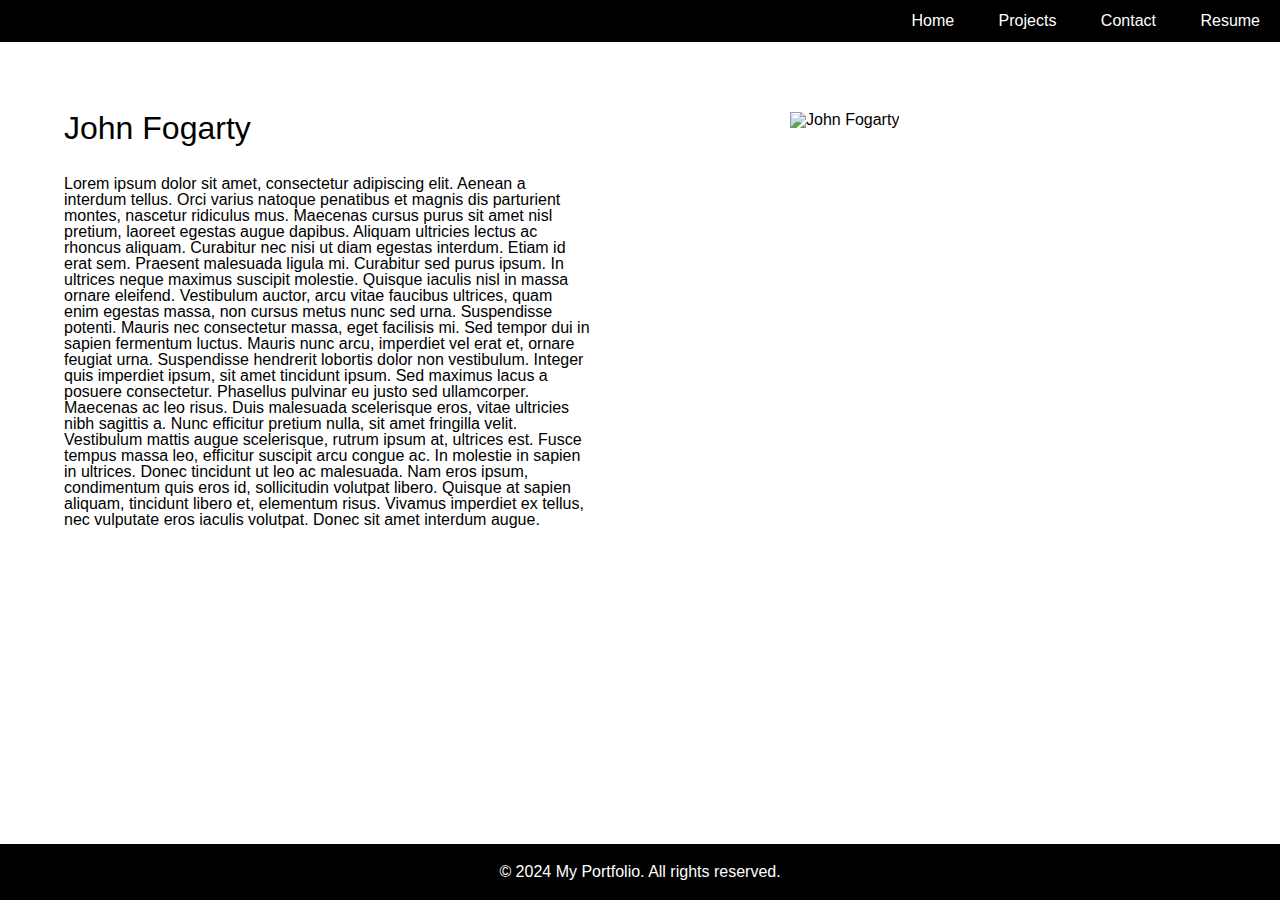
==== index.html @ 7a2f1556 "Rename home.html to index.html" ====
<!DOCTYPE html>
<html lang="en">
<head>
    <meta charset="UTF-8">
    <meta name="viewport" content="width=device-width, initial-scale=1.0">
    <title>My Portfolio</title>
    <link href="portfolio.css" rel="stylesheet"/>
</head>
<body>
    <div class="page-container">
        <div class="content-wrap">
            <header>
                <nav>
                    <a href="#">Home</a>
                    <a href="about.html">Projects</a>
                    <a href="contact.html">Contact</a>
                    <a href="resume.html">Resume</a>
                </nav>
            </header>

            <main>
                <div class="about-grid">
                    <div class="about1">
                        <h1>John Fogarty</h1>
                        <p>Lorem ipsum dolor sit amet, consectetur adipiscing elit. Aenean a interdum tellus. Orci varius natoque penatibus et magnis dis parturient montes, nascetur ridiculus mus. Maecenas cursus purus sit amet nisl pretium, laoreet egestas augue dapibus. Aliquam ultricies lectus ac rhoncus aliquam. Curabitur nec nisi ut diam egestas interdum. Etiam id erat sem. Praesent malesuada ligula mi. Curabitur sed purus ipsum. In ultrices neque maximus suscipit molestie. Quisque iaculis nisl in massa ornare eleifend. Vestibulum auctor, arcu vitae faucibus ultrices, quam enim egestas massa, non cursus metus nunc sed urna. Suspendisse potenti. Mauris nec consectetur massa, eget facilisis mi. Sed tempor dui in sapien fermentum luctus. Mauris nunc arcu, imperdiet vel erat et, ornare feugiat urna. Suspendisse hendrerit lobortis dolor non vestibulum. Integer quis imperdiet ipsum, sit amet tincidunt ipsum. Sed maximus lacus a posuere consectetur. Phasellus pulvinar eu justo sed ullamcorper. Maecenas ac leo risus. Duis malesuada scelerisque eros, vitae ultricies nibh sagittis a. Nunc efficitur pretium nulla, sit amet fringilla velit. Vestibulum mattis augue scelerisque, rutrum ipsum at, ultrices est. Fusce tempus massa leo, efficitur suscipit arcu congue ac. In molestie in sapien in ultrices. Donec tincidunt ut leo ac malesuada. Nam eros ipsum, condimentum quis eros id, sollicitudin volutpat libero. Quisque at sapien aliquam, tincidunt libero et, elementum risus. Vivamus imperdiet ex tellus, nec vulputate eros iaculis volutpat. Donec sit amet interdum augue.</p>
                    </div>
                    <div class="about2">
                        <img src="https://media.licdn.com/dms/image/D4E03AQHRlDBAyGWs7g/profile-displayphoto-shrink_800_800/0/1681790924732?e=2147483647&v=beta&t=TLtuuCktualyOZIfMmBLP9DLcXsZyRMsVUXXCWuXiH0" alt="John Fogarty" width="400px" height="400px" style="margin-left: 100px; margin-right: auto; margin-top: 0;">
                    </div>
                </div>
            </main>
        </div>

        <footer>
            <p>&copy; 2024 My Portfolio. All rights reserved.</p>
        </footer>
    </div>
</body>
</html>
---- portfolio.css ----
/* http://meyerweb.com/eric/tools/css/reset/ 
   v2.0 | 20110126
   License: none (public domain)
*/

html, body, div, span, applet, object, iframe,
h1, h2, h3, h4, h5, h6, p, blockquote, pre,
a, abbr, acronym, address, big, cite, code,
del, dfn, em, img, ins, kbd, q, s, samp,
small, strike, strong, sub, sup, tt, var,
b, u, i, center,
dl, dt, dd, ol, ul, li,
fieldset, form, label, legend,
table, caption, tbody, tfoot, thead, tr, th, td,
article, aside, canvas, details, embed, 
figure, figcaption, footer, header, hgroup, 
menu, nav, output, ruby, section, summary,
time, mark, audio, video {
	margin: 0;
	padding: 0;
	border: 0;
	font-size: 100%;
	font: inherit;
	vertical-align: baseline;
}
/* HTML5 display-role reset for older browsers */
article, aside, details, figcaption, figure, 
footer, header, hgroup, menu, nav, section {
	display: block;
}
body {
	line-height: 1;
}
ol, ul {
	list-style: none;
}
blockquote, q {
	quotes: none;
}
blockquote:before, blockquote:after,
q:before, q:after {
	content: '';
	content: none;
}
table {
	border-collapse: collapse;
	border-spacing: 0;
}
/* END CSS RESET */

/* VARIABLES */

:root{
    --body-font: Arial, sans-serif;
    --nav-font: 'Bebas Neue', sans-serif;

    --box-shadow: -6px 6px 10px var(--dk-red);
    --box-shadow-sm: -4px 4px 6px var(--dk-red);

    --white: #fff;
    --black: #000000;
    --lightgray: #d3d3d3;
}

header {
    position: sticky;
    top: 0;
    background-color: var(--black);
    color: var(--white);
    text-align: center;
    padding: 5px 0;
}
body {
    background-color: var(--white);
    font-family: var(--body-font);
}
.page-container {
    position: relative;
    min-height: 100vh;
}
.content-wrap {
    padding-bottom: 2.5rem;
}
footer {
    position: absolute;
    padding: 20px 0;
    bottom: 0;
    width: 100%;
    background-color: var(--black);
    color: var(--white);
    text-align: center;
}
nav {
    background-color: var(--black);
    text-align: center;
    padding: 8px 0px;
}
nav a {
    color: var(--white);
    text-decoration: none;
    margin: 0;
    padding: 14px 30px;
    border-radius: 0px;
}
nav a:hover {
    background-color: var(--white);
    color: var(--black);
}
.container {
    width: 90%;
    height: 90%;
    padding: 20px;
    margin: 50px auto;
    border-radius: none;
}
.projects {
    display: grid;
    grid-template-columns: 1fr;
    grid-template-rows: 400px 400px 400px 400px;
    gap: 100px 100px;
    width: 90%;
    height: 90%;
    padding: 20px;
    margin: 50px auto;
}
.project1 {
    grid-column: auto;
    grid-row: inherit;
    border: 5px solid var(--black);
}
.project2 {
    grid-column: auto;
    grid-row: inherit;
    border: 5px solid var(--black);
}
.project3 {
    grid-column: auto;
    grid-row: inherit;
    border: 5px solid var(--black);
}
.project4 {
    grid-column: auto;
    grid-row: inherit;
    border: 5px solid var(--black);
}
.projects h1 {
    font-size: xx-large;
    padding: 10px 10px;
}
.about-grid {
    display: grid;
    grid-template-columns: 1fr;
    grid-template-rows: 400px 400px;
    gap: 100px 100px;
    width: 90%;
    height: 90%;
    padding: 20px;
    margin: 50px auto;
}
.about1 {
    grid-column: auto;
    grid-row: inherit;
}
.about2 {
    grid-column: auto;
    grid-row: inherit;
}
.about-grid h1 {
    font-size: xx-large;
    padding-bottom: 1em;
}
section {
    background-color: var(--white);
    max-width: 800px;
    margin: 20px auto;
    padding: 20px;
    border-radius: none;
    box-shadow: 0 0 10px rgba(0, 0, 0, 0.1);
}
.projects h1 {
    color: var(--black);
    font-size: 90px;
    padding-bottom: 20px;
    text-decoration: none;
    text-align: justify;
}
.container h1 {
    color: var(--black);
    font-size: 90px;
    padding-bottom: 0;
    text-decoration: none;
    text-align: left;
}
h2 {
    color: var(--black);
}
a {
    color: var(--black)
    text-decoration: none;
}

/* FORM STYLES */

.form {
    text-align: left;
    width: 100%;
    margin: 20px auto;
    background-color: var(--black);
    border-radius: none;
}

.form h1{
    font-size: 3rem;
    font-family: var(--body-font);
    text-align: center;
    color: var(--white);
    padding: 5px;
    margin-bottom: 10px;
}

.form label {
    display: block;
    margin-bottom: 8px;
    color: var(--white);
    font-size: 1.5rem;
}

.form input, .contact-form textarea {
    width: 100%;
    padding: 10px;
    margin-bottom: 10px;
}

.form button {
    background-color: var(--black);
    color: var(--white);
    padding: 5px 30px;
    border: none;
    cursor: pointer;
    border-radius: none;
    font-size: 2rem;
    margin: 0 auto;
    font-family: var(--nav-font);
    font-weight: bold;
}

.form button:hover{
    background-color: var(--white);
    color: var(--black);
}
.contact-form{
    width:95%;
}
@media only screen and (min-width:800px) {
    nav {
        background-color: var(--black);
        text-align: right;
        padding: 8px 0px;
    }
    nav a {
        color: var(--white);
        text-decoration: none;
        margin: 0;
        padding: 14px 20px;
        border-radius: 0px;
    }
    .projects {
        display: grid;
        grid-template-columns: 1fr 1fr;
        grid-template-rows: 400px 400px;
        gap: 20px auto;
        width: 90%;
        height: 90%;
        padding: 20px;
        margin: 50px auto;
    }
    .about-grid {
        display: grid;
        grid-template-columns: 1fr 1fr;
        grid-template-rows: 400px;
        gap: 20px auto;
        width: 90%;
        height: 90%;
        padding: 20px;
        margin: 50px auto;
    }
}
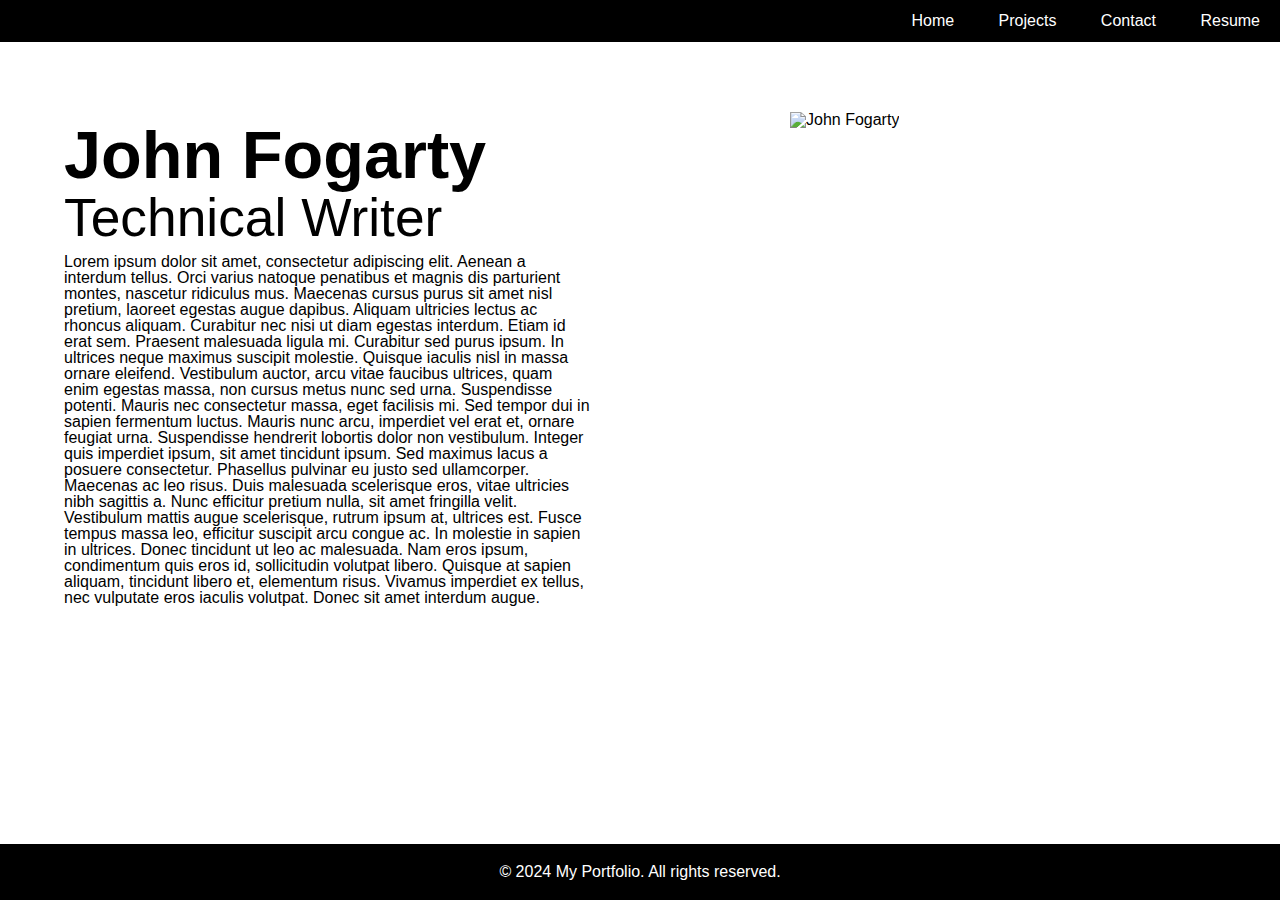
==== commit 8b9a619c: "Update index.html" ====
--- a/index.html
+++ b/index.html
@@ -22,6 +22,7 @@
                 <div class="about-grid">
                     <div class="about1">
                         <h1>John Fogarty</h1>
+                        <h2>Technical Writer</h2>
                         <p>Lorem ipsum dolor sit amet, consectetur adipiscing elit. Aenean a interdum tellus. Orci varius natoque penatibus et magnis dis parturient montes, nascetur ridiculus mus. Maecenas cursus purus sit amet nisl pretium, laoreet egestas augue dapibus. Aliquam ultricies lectus ac rhoncus aliquam. Curabitur nec nisi ut diam egestas interdum. Etiam id erat sem. Praesent malesuada ligula mi. Curabitur sed purus ipsum. In ultrices neque maximus suscipit molestie. Quisque iaculis nisl in massa ornare eleifend. Vestibulum auctor, arcu vitae faucibus ultrices, quam enim egestas massa, non cursus metus nunc sed urna. Suspendisse potenti. Mauris nec consectetur massa, eget facilisis mi. Sed tempor dui in sapien fermentum luctus. Mauris nunc arcu, imperdiet vel erat et, ornare feugiat urna. Suspendisse hendrerit lobortis dolor non vestibulum. Integer quis imperdiet ipsum, sit amet tincidunt ipsum. Sed maximus lacus a posuere consectetur. Phasellus pulvinar eu justo sed ullamcorper. Maecenas ac leo risus. Duis malesuada scelerisque eros, vitae ultricies nibh sagittis a. Nunc efficitur pretium nulla, sit amet fringilla velit. Vestibulum mattis augue scelerisque, rutrum ipsum at, ultrices est. Fusce tempus massa leo, efficitur suscipit arcu congue ac. In molestie in sapien in ultrices. Donec tincidunt ut leo ac malesuada. Nam eros ipsum, condimentum quis eros id, sollicitudin volutpat libero. Quisque at sapien aliquam, tincidunt libero et, elementum risus. Vivamus imperdiet ex tellus, nec vulputate eros iaculis volutpat. Donec sit amet interdum augue.</p>
                     </div>
                     <div class="about2">
--- a/portfolio.css
+++ b/portfolio.css
@@ -166,8 +166,14 @@
     grid-row: inherit;
 }
 .about-grid h1 {
-    font-size: xx-large;
-    padding-bottom: 1em;
+    font-size: 50pt;
+    font-weight: bold;
+    padding-top: 10px;
+}
+.about-grid h2 {
+    font-size: 40pt;
+    padding-top: 2px;
+    padding-bottom: 10px;
 }
 section {
     background-color: var(--white);
@@ -284,4 +290,4 @@
         padding: 20px;
         margin: 50px auto;
     }
-}+}
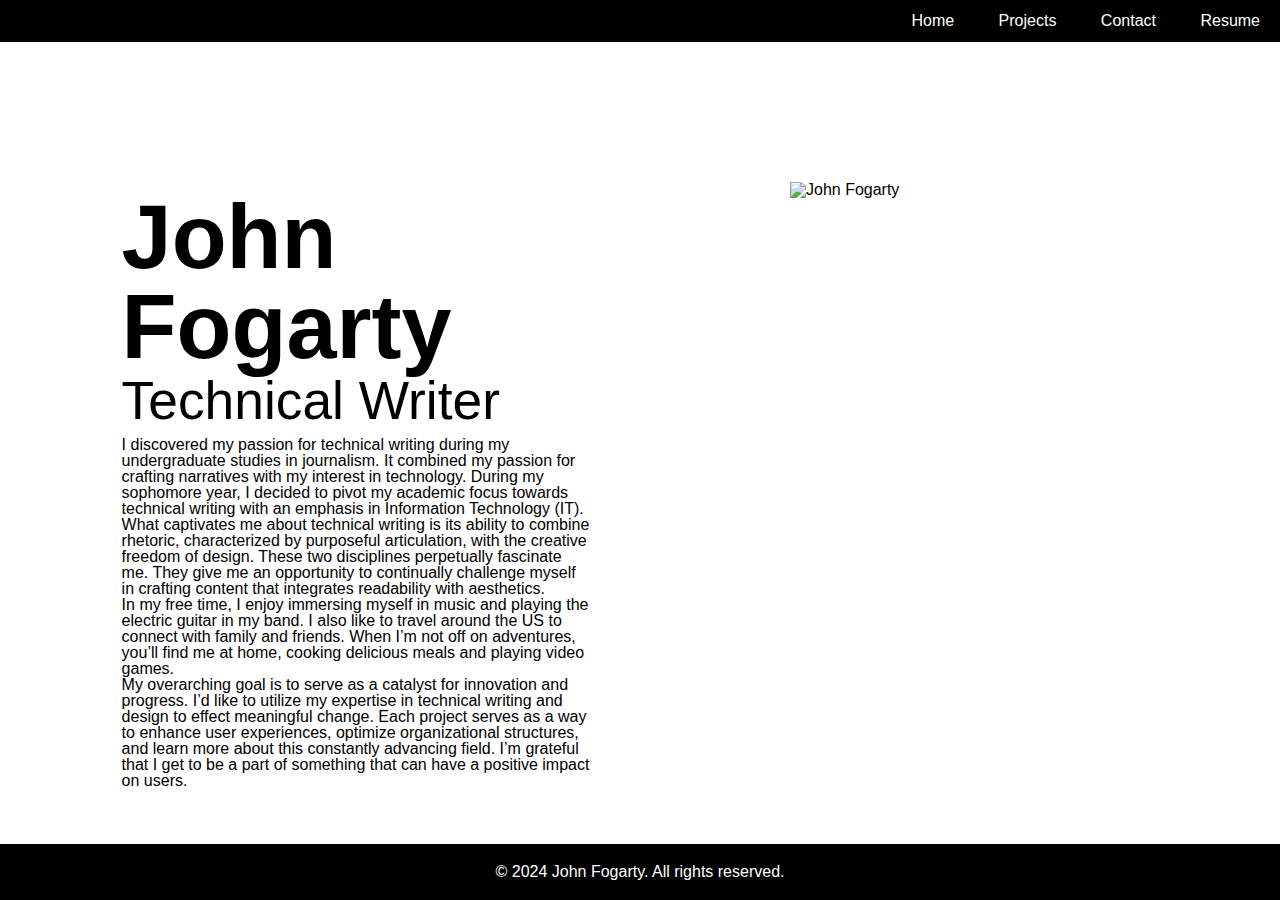
==== commit 2d747c4b: "Update index.html" ====
--- a/index.html
+++ b/index.html
@@ -19,21 +19,26 @@
             </header>
 
             <main>
-                <div class="about-grid">
-                    <div class="about1">
-                        <h1>John Fogarty</h1>
-                        <h2>Technical Writer</h2>
-                        <p>Lorem ipsum dolor sit amet, consectetur adipiscing elit. Aenean a interdum tellus. Orci varius natoque penatibus et magnis dis parturient montes, nascetur ridiculus mus. Maecenas cursus purus sit amet nisl pretium, laoreet egestas augue dapibus. Aliquam ultricies lectus ac rhoncus aliquam. Curabitur nec nisi ut diam egestas interdum. Etiam id erat sem. Praesent malesuada ligula mi. Curabitur sed purus ipsum. In ultrices neque maximus suscipit molestie. Quisque iaculis nisl in massa ornare eleifend. Vestibulum auctor, arcu vitae faucibus ultrices, quam enim egestas massa, non cursus metus nunc sed urna. Suspendisse potenti. Mauris nec consectetur massa, eget facilisis mi. Sed tempor dui in sapien fermentum luctus. Mauris nunc arcu, imperdiet vel erat et, ornare feugiat urna. Suspendisse hendrerit lobortis dolor non vestibulum. Integer quis imperdiet ipsum, sit amet tincidunt ipsum. Sed maximus lacus a posuere consectetur. Phasellus pulvinar eu justo sed ullamcorper. Maecenas ac leo risus. Duis malesuada scelerisque eros, vitae ultricies nibh sagittis a. Nunc efficitur pretium nulla, sit amet fringilla velit. Vestibulum mattis augue scelerisque, rutrum ipsum at, ultrices est. Fusce tempus massa leo, efficitur suscipit arcu congue ac. In molestie in sapien in ultrices. Donec tincidunt ut leo ac malesuada. Nam eros ipsum, condimentum quis eros id, sollicitudin volutpat libero. Quisque at sapien aliquam, tincidunt libero et, elementum risus. Vivamus imperdiet ex tellus, nec vulputate eros iaculis volutpat. Donec sit amet interdum augue.</p>
-                    </div>
-                    <div class="about2">
-                        <img src="https://media.licdn.com/dms/image/D4E03AQHRlDBAyGWs7g/profile-displayphoto-shrink_800_800/0/1681790924732?e=2147483647&v=beta&t=TLtuuCktualyOZIfMmBLP9DLcXsZyRMsVUXXCWuXiH0" alt="John Fogarty" width="400px" height="400px" style="margin-left: 100px; margin-right: auto; margin-top: 0;">
+                <div class="container">
+                    <div class="about-grid">
+                        <div class="about1">
+                                <h1>John Fogarty</h1>
+                                <h2>Technical Writer</h2>
+                                <p>I discovered my passion for technical writing during my undergraduate studies in journalism. It combined my passion for crafting narratives with my interest in technology. During my sophomore year, I decided to pivot my academic focus towards technical writing with an emphasis in Information Technology (IT).</p>
+                                <p>What captivates me about technical writing is its ability to combine rhetoric, characterized by purposeful articulation, with the creative freedom of design. These two disciplines perpetually fascinate me. They give me an opportunity to continually challenge myself in crafting content that integrates readability with aesthetics.</p>
+                                <p>In my free time, I enjoy immersing myself in music and playing the electric guitar in my band. I also like to travel around the US to connect with family and friends. When I’m not off on adventures, you’ll find me at home, cooking delicious meals and playing video games.</p>
+                                <p>My overarching goal is to serve as a catalyst for innovation and progress. I’d like to utilize my expertise in technical writing and design to effect meaningful change. Each project serves as a way to enhance user experiences, optimize organizational structures, and learn more about this constantly advancing field. I’m grateful that I get to be a part of something that can have a positive impact on users.</p>
+                        </div>
+                        <div class="about2">
+                            <img src="https://media.licdn.com/dms/image/D4E03AQHRlDBAyGWs7g/profile-displayphoto-shrink_800_800/0/1681790924732?e=2147483647&v=beta&t=TLtuuCktualyOZIfMmBLP9DLcXsZyRMsVUXXCWuXiH0" alt="John Fogarty" width="300px" height="300px" style="margin-left: 100px; margin-right: auto; margin-top: 0;">
+                        </div>
                     </div>
                 </div>
             </main>
         </div>
 
         <footer>
-            <p>&copy; 2024 My Portfolio. All rights reserved.</p>
+            <p>&copy; 2024 John Fogarty. All rights reserved.</p>
         </footer>
     </div>
 </body>
--- a/portfolio.css
+++ b/portfolio.css
@@ -118,6 +118,7 @@
     grid-template-columns: 1fr;
     grid-template-rows: 400px 400px 400px 400px;
     gap: 100px 100px;
+    justify-items: center;
     width: 90%;
     height: 90%;
     padding: 20px;
@@ -126,22 +127,18 @@
 .project1 {
     grid-column: auto;
     grid-row: inherit;
-    border: 5px solid var(--black);
 }
 .project2 {
     grid-column: auto;
     grid-row: inherit;
-    border: 5px solid var(--black);
 }
 .project3 {
     grid-column: auto;
     grid-row: inherit;
-    border: 5px solid var(--black);
 }
 .project4 {
     grid-column: auto;
     grid-row: inherit;
-    border: 5px solid var(--black);
 }
 .projects h1 {
     font-size: xx-large;
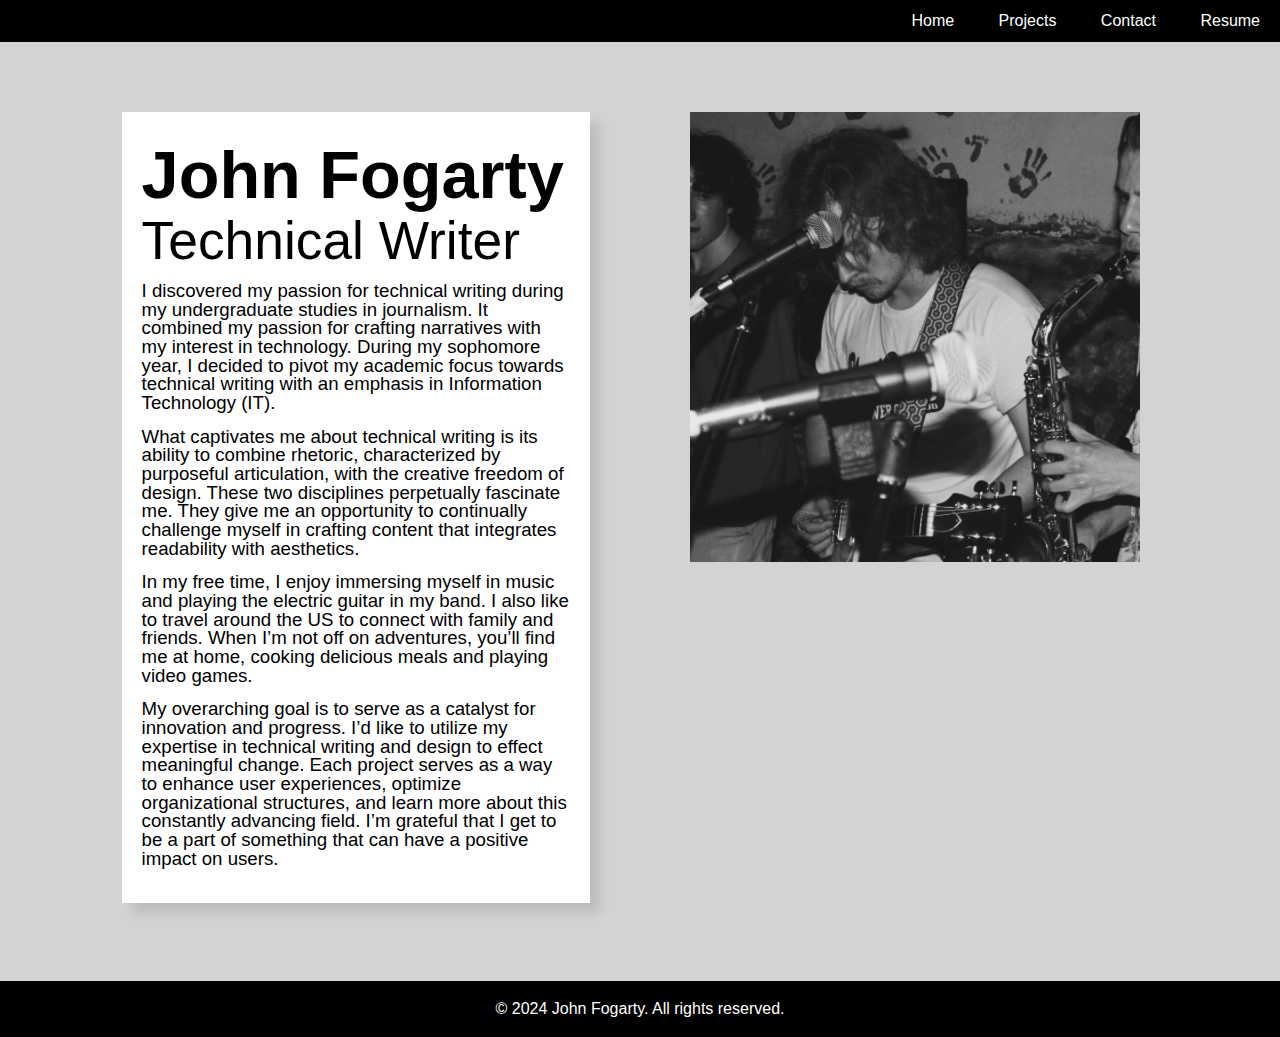
==== commit 16b63455: "Update index.html" ====
--- a/index.html
+++ b/index.html
@@ -30,7 +30,7 @@
                                 <p>My overarching goal is to serve as a catalyst for innovation and progress. I’d like to utilize my expertise in technical writing and design to effect meaningful change. Each project serves as a way to enhance user experiences, optimize organizational structures, and learn more about this constantly advancing field. I’m grateful that I get to be a part of something that can have a positive impact on users.</p>
                         </div>
                         <div class="about2">
-                            <img src="https://media.licdn.com/dms/image/D4E03AQHRlDBAyGWs7g/profile-displayphoto-shrink_800_800/0/1681790924732?e=2147483647&v=beta&t=TLtuuCktualyOZIfMmBLP9DLcXsZyRMsVUXXCWuXiH0" alt="John Fogarty" width="300px" height="300px" style="margin-left: 100px; margin-right: auto; margin-top: 0;">
+                            <img src="home.jpg" alt="John on stage">
                         </div>
                     </div>
                 </div>
--- a/portfolio.css
+++ b/portfolio.css
@@ -60,8 +60,10 @@
     --white: #fff;
     --black: #000000;
     --lightgray: #d3d3d3;
-}
-
+    --dimgray: #696969;
+}
+
+/* MAIN PAGE STUFF */
 header {
     position: sticky;
     top: 0;
@@ -71,7 +73,7 @@
     padding: 5px 0;
 }
 body {
-    background-color: var(--white);
+    background-color: var(--lightgray);
     font-family: var(--body-font);
 }
 .page-container {
@@ -79,7 +81,7 @@
     min-height: 100vh;
 }
 .content-wrap {
-    padding-bottom: 2.5rem;
+    padding-bottom: 4rem;
 }
 footer {
     position: absolute;
@@ -90,6 +92,9 @@
     color: var(--white);
     text-align: center;
 }
+/* END MAIN STUFF */
+
+/* NAVIGATION BAR */
 nav {
     background-color: var(--black);
     text-align: center;
@@ -103,27 +108,59 @@
     border-radius: 0px;
 }
 nav a:hover {
-    background-color: var(--white);
-    color: var(--black);
-}
+    background-color: var(--lightgray);
+    color: var(--black);
+}
+/* END NAVIGATION */
+
+/* PROJECTS */
 .container {
     width: 90%;
     height: 90%;
-    padding: 20px;
+    padding: auto;
+    margin: auto;
+    border-radius: none;
+}
+.container section {
+    max-width: 600px;
     margin: 50px auto;
-    border-radius: none;
-}
+    margin-top: 50px;
+    background-color: var(--white);
+    padding: 20px;
+    box-shadow: 10px 10px 10px rgba(0, 0, 0, 0.1);
+}
+.container h1 {
+    font-size: 50pt;
+    font-weight: bold;
+    text-align: center;
+}
+
 .projects {
     display: grid;
     grid-template-columns: 1fr;
     grid-template-rows: 400px 400px 400px 400px;
     gap: 100px 100px;
-    justify-items: center;
+    justify-items: start;
     width: 90%;
     height: 90%;
     padding: 20px;
-    margin: 50px auto;
-}
+    margin: 0 auto;
+}
+
+.projects img{
+    backface-visibility: hidden;
+    position: absolute;
+    padding-left: 100px;
+    transition: width 2s, height 2s, transform 10s;
+    transition-delay: 10s;
+}
+
+.projects img:hover{
+    transform: rotateY(180deg);
+    backface-visibility: hidden;
+    opacity: 0;
+}
+
 .project1 {
     grid-column: auto;
     grid-row: inherit;
@@ -139,46 +176,6 @@
 .project4 {
     grid-column: auto;
     grid-row: inherit;
-}
-.projects h1 {
-    font-size: xx-large;
-    padding: 10px 10px;
-}
-.about-grid {
-    display: grid;
-    grid-template-columns: 1fr;
-    grid-template-rows: 400px 400px;
-    gap: 100px 100px;
-    width: 90%;
-    height: 90%;
-    padding: 20px;
-    margin: 50px auto;
-}
-.about1 {
-    grid-column: auto;
-    grid-row: inherit;
-}
-.about2 {
-    grid-column: auto;
-    grid-row: inherit;
-}
-.about-grid h1 {
-    font-size: 50pt;
-    font-weight: bold;
-    padding-top: 10px;
-}
-.about-grid h2 {
-    font-size: 40pt;
-    padding-top: 2px;
-    padding-bottom: 10px;
-}
-section {
-    background-color: var(--white);
-    max-width: 800px;
-    margin: 20px auto;
-    padding: 20px;
-    border-radius: none;
-    box-shadow: 0 0 10px rgba(0, 0, 0, 0.1);
 }
 .projects h1 {
     color: var(--black);
@@ -187,73 +184,164 @@
     text-decoration: none;
     text-align: justify;
 }
-.container h1 {
-    color: var(--black);
-    font-size: 90px;
-    padding-bottom: 0;
-    text-decoration: none;
+/* END PROJECTS */
+
+/* HOME PAGE */
+.about-grid {
+    display: grid;
+    grid-template-columns: 1fr;
+    grid-template-rows: auto;
+    gap: 100px 100px;
+    width: 90%;
+    height: 90%;
+    padding: 20px;
+    margin: 50px auto;
+    min-width: none;
+    justify-content: center;
+}
+.about1 {
+    grid-column: auto;
+    grid-row: inherit;
+    background-color: var(--white);
+    padding: 20px;
+    box-shadow: 10px 10px 10px rgba(0, 0, 0, 0.1);
+}
+.about2 {
+    grid-column: auto;
+    grid-row: inherit;
+}
+.about-grid h1 {
+    font-size: 50pt;
+    font-weight: bold;
+    padding-top: 10px;
     text-align: left;
 }
-h2 {
-    color: var(--black);
-}
-a {
-    color: var(--black)
-    text-decoration: none;
+.about-grid h2 {
+    font-size: 40pt;
+    padding-top: 5px;
+    padding-bottom: 15px;
+}
+.about-grid p {
+    padding-bottom: 15px;
+    font-size: 14pt;
+}
+/* END HOME PAGE */
+
+section {
+    background-color: var(--white);
+    max-width: 800px;
+    margin: 20px auto;
+    padding: 20px;
+    border-radius: none;
+    box-shadow: 0 0 10px rgba(0, 0, 0, 0.1);
 }
 
 /* FORM STYLES */
-
-.form {
-    text-align: left;
-    width: 100%;
+.form section {
+    max-width: 600px;
     margin: 20px auto;
-    background-color: var(--black);
-    border-radius: none;
-}
-
-.form h1{
-    font-size: 3rem;
-    font-family: var(--body-font);
-    text-align: center;
-    color: var(--white);
-    padding: 5px;
-    margin-bottom: 10px;
-}
-
-.form label {
-    display: block;
-    margin-bottom: 8px;
-    color: var(--white);
-    font-size: 1.5rem;
-}
-
-.form input, .contact-form textarea {
-    width: 100%;
-    padding: 10px;
-    margin-bottom: 10px;
-}
-
+    background-color: var(--white);
+    padding: 20px;
+    box-shadow: 10px 10px 10px rgba(0, 0, 0, 0.1);
+}
 .form button {
     background-color: var(--black);
     color: var(--white);
-    padding: 5px 30px;
+    padding: 10px 10px;
     border: none;
     cursor: pointer;
-    border-radius: none;
-    font-size: 2rem;
-    margin: 0 auto;
+    font-size: 15pt;
+    margin: auto;
+    margin-top: 20px;
     font-family: var(--nav-font);
-    font-weight: bold;
-}
-
+}
 .form button:hover{
-    background-color: var(--white);
+    background-color: var(--lightgray);
     color: var(--black);
 }
 .contact-form{
     width:95%;
 }
+.form h1 {
+    display: block;
+    font-size: 2em;
+    margin-top: 0.67em;
+    margin-bottom: 0.67em;
+    font-weight: bold;
+    color: var(--black);
+    text-align: center;
+}
+.form h2 {
+    display: block;
+    font-size: 1.5em;
+    margin-top: 0.83em;
+    margin-bottom: 0.83em;
+    font-weight: bold;
+    color: var(--dimgray);
+}
+.form ul {
+    list-style: none;
+    padding: 0;
+}
+.form li {
+    margin-bottom: 8px;
+}
+/* END FORM */
+
+/* RESUME */
+.resume section {
+    max-width: 600px;
+    margin: 20px auto;
+    background-color: var(--white);
+    padding: 20px;
+    box-shadow: 10px 10px 10px rgba(0, 0, 0, 0.1);
+}
+.resume h1 {
+    display: block;
+    font-size: 2em;
+    margin-top: 0.67em;
+    margin-bottom: 0.67em;
+    font-weight: bold;
+    color: var(--black);
+    text-align: center;
+}
+.resume h2 {
+    display: block;
+    font-size: 1.5em;
+    margin-top: 0.83em;
+    margin-bottom: 0.83em;
+    font-weight: bold;
+    color: var(--dimgray);
+}
+.resume h3 {
+    display: block;
+    font-size: 1.17em;
+    margin-top: 1em;
+    margin-bottom: 1em;
+    margin-left: 0;
+    margin-right: 0;
+    font-weight: bold;
+    color: var(--dimgray);
+}
+.resume h4 {
+    display: block;
+    margin-top: 1.33em;
+    margin-bottom: 1.33em;
+    font-weight: bold;
+    text-align: center;
+}
+.resume ul {
+    list-style: none;
+    padding: 0;
+}
+.resume li {
+    margin-bottom: 8px;
+}
+/* END RESUME */
+
+/* ANIMATION */
+
+/* PHONE SCREEN CHANGES */
 @media only screen and (min-width:800px) {
     nav {
         background-color: var(--black);
@@ -280,7 +368,7 @@
     .about-grid {
         display: grid;
         grid-template-columns: 1fr 1fr;
-        grid-template-rows: 400px;
+        grid-template-rows: auto;
         gap: 20px auto;
         width: 90%;
         height: 90%;
@@ -288,3 +376,4 @@
         margin: 50px auto;
     }
 }
+/* END PHONE SCREEN CHANGES */
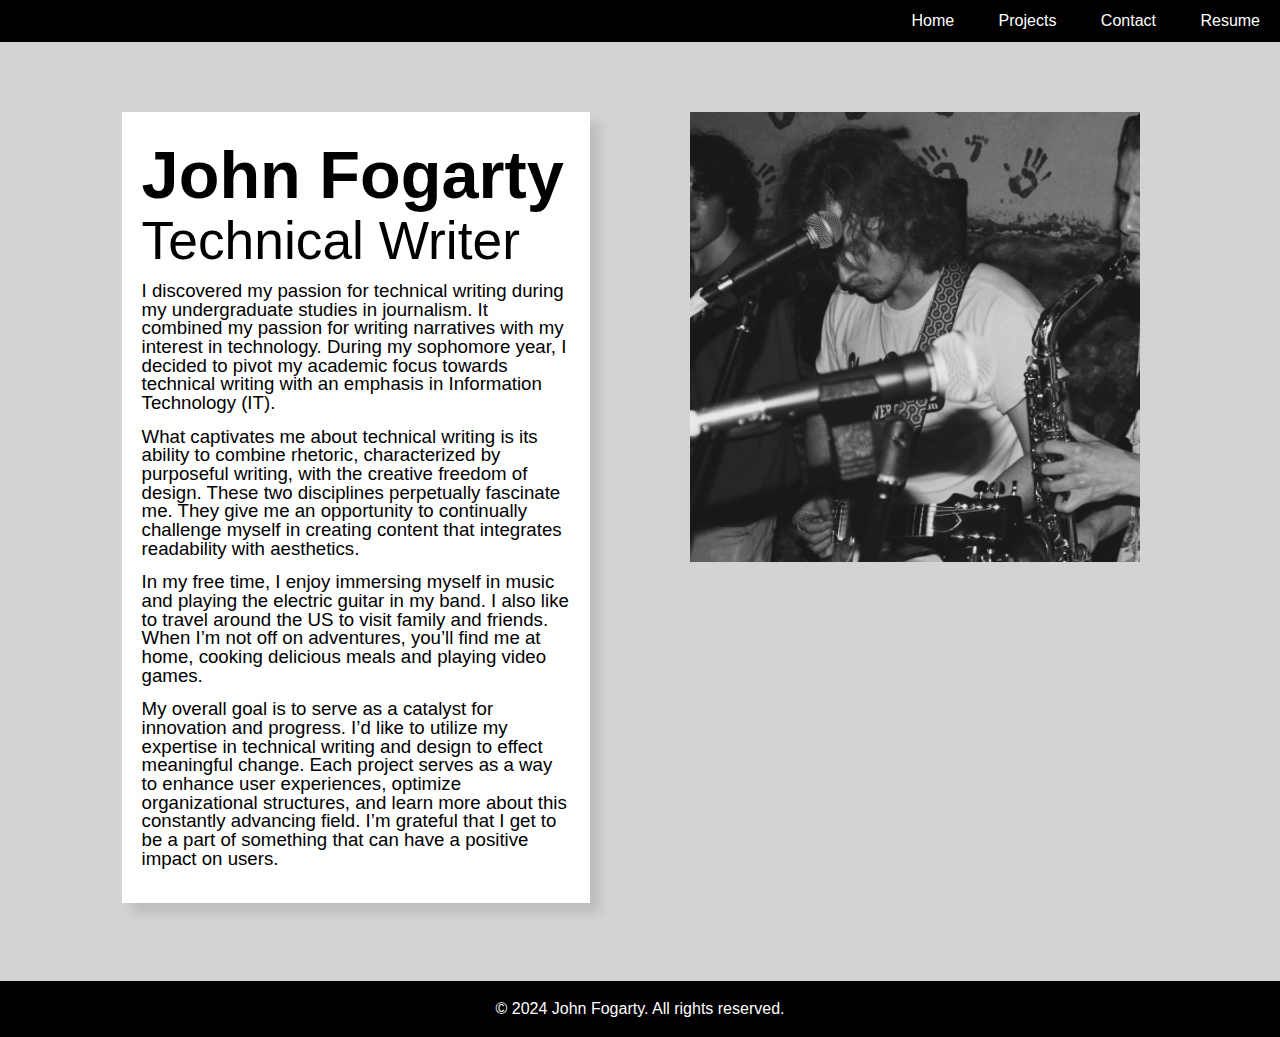
==== commit 25e68337: "Update index.html" ====
--- a/index.html
+++ b/index.html
@@ -3,7 +3,10 @@
 <head>
     <meta charset="UTF-8">
     <meta name="viewport" content="width=device-width, initial-scale=1.0">
-    <title>My Portfolio</title>
+    <title>Portfolio - John Fogarty</title>
+    <link rel="shortcut icon" href="favicon.PNG" type="image/x-icon">
+    <link rel="icon" href="favicon.PNG">
+
     <link href="portfolio.css" rel="stylesheet"/>
 </head>
 <body>
@@ -24,10 +27,10 @@
                         <div class="about1">
                                 <h1>John Fogarty</h1>
                                 <h2>Technical Writer</h2>
-                                <p>I discovered my passion for technical writing during my undergraduate studies in journalism. It combined my passion for crafting narratives with my interest in technology. During my sophomore year, I decided to pivot my academic focus towards technical writing with an emphasis in Information Technology (IT).</p>
-                                <p>What captivates me about technical writing is its ability to combine rhetoric, characterized by purposeful articulation, with the creative freedom of design. These two disciplines perpetually fascinate me. They give me an opportunity to continually challenge myself in crafting content that integrates readability with aesthetics.</p>
-                                <p>In my free time, I enjoy immersing myself in music and playing the electric guitar in my band. I also like to travel around the US to connect with family and friends. When I’m not off on adventures, you’ll find me at home, cooking delicious meals and playing video games.</p>
-                                <p>My overarching goal is to serve as a catalyst for innovation and progress. I’d like to utilize my expertise in technical writing and design to effect meaningful change. Each project serves as a way to enhance user experiences, optimize organizational structures, and learn more about this constantly advancing field. I’m grateful that I get to be a part of something that can have a positive impact on users.</p>
+                                <p>I discovered my passion for technical writing during my undergraduate studies in journalism. It combined my passion for writing narratives with my interest in technology. During my sophomore year, I decided to pivot my academic focus towards technical writing with an emphasis in Information Technology (IT).</p>
+                                <p>What captivates me about technical writing is its ability to combine rhetoric, characterized by purposeful writing, with the creative freedom of design. These two disciplines perpetually fascinate me. They give me an opportunity to continually challenge myself in creating content that integrates readability with aesthetics.</p>
+                                <p>In my free time, I enjoy immersing myself in music and playing the electric guitar in my band. I also like to travel around the US to visit family and friends. When I’m not off on adventures, you’ll find me at home, cooking delicious meals and playing video games.</p>
+                                <p>My overall goal is to serve as a catalyst for innovation and progress. I’d like to utilize my expertise in technical writing and design to effect meaningful change. Each project serves as a way to enhance user experiences, optimize organizational structures, and learn more about this constantly advancing field. I’m grateful that I get to be a part of something that can have a positive impact on users.</p>
                         </div>
                         <div class="about2">
                             <img src="home.jpg" alt="John on stage">
--- a/portfolio.css
+++ b/portfolio.css
@@ -65,7 +65,6 @@
 
 /* MAIN PAGE STUFF */
 header {
-    position: sticky;
     top: 0;
     background-color: var(--black);
     color: var(--white);
